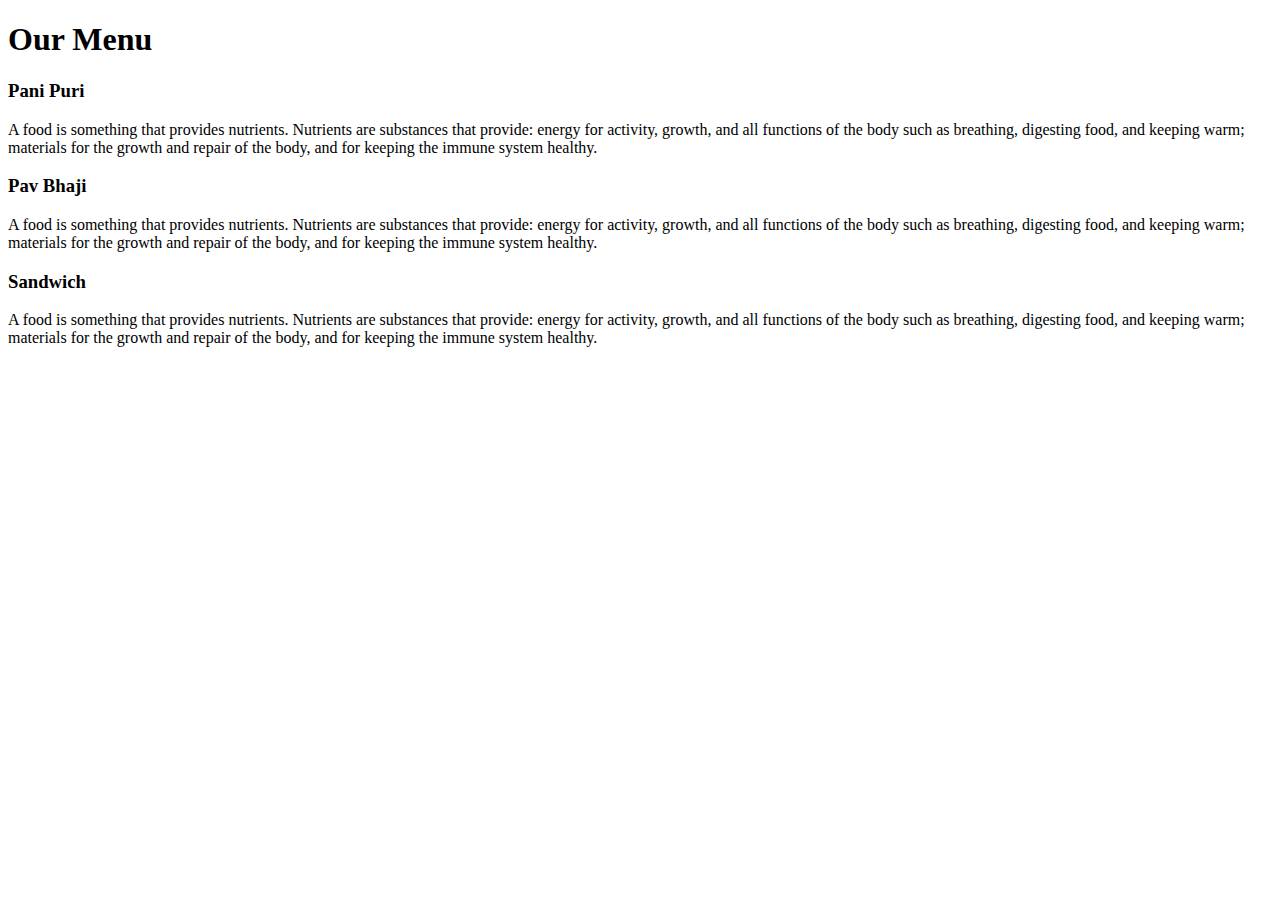
==== site/module2-solution/index.html @ be924bd8 "My first assignment of module2" ====
<!doctype html>
<head>
    <meta charset="utf-8">
    <meta name="viewport" content="width=device-width, initial-scale=1">
    <!-- <link rel="stylesheet" type="text/css" href="ex.css"> -->
    <title>LOCAL FLAVOURS </title>
</head>
<body>

    <h1>Our Menu</h1>
    <div id="row">


        <div class="  col-lg-4 col-md-6 col-sm-12">
            <section class="wrap">
                <h3 id="title1">Pani Puri</h3>
                <p>A food is something that provides nutrients. Nutrients are substances that provide: energy for activity, growth, and all functions of the body such as breathing, digesting food, and keeping warm; materials for the growth and repair of the body, and for keeping the immune system healthy.</p>
            </section>
        </div>
        <div class=" col-lg-4 col-md-6 col-sm-12">
            <section class="wrap">
                <h3 id="title2">Pav Bhaji</h3>
                <p>A food is something that provides nutrients. Nutrients are substances that provide: energy for activity, growth, and all functions of the body such as breathing, digesting food, and keeping warm; materials for the growth and repair of the body, and for keeping the immune system healthy.</p>
            </section>
        </div>
        <div class="col-lg-4 col-md-12 col-sm-12">
            <section class="wrap">
                <h3 id="title3">Sandwich</h3>
                <p>A food is something that provides nutrients. Nutrients are substances that provide: energy for activity, growth, and all functions of the body such as breathing, digesting food, and keeping warm; materials for the growth and repair of the body, and for keeping the immune system healthy.</p>
            </section>
        </div>


    </div>
</body>
    
</html>
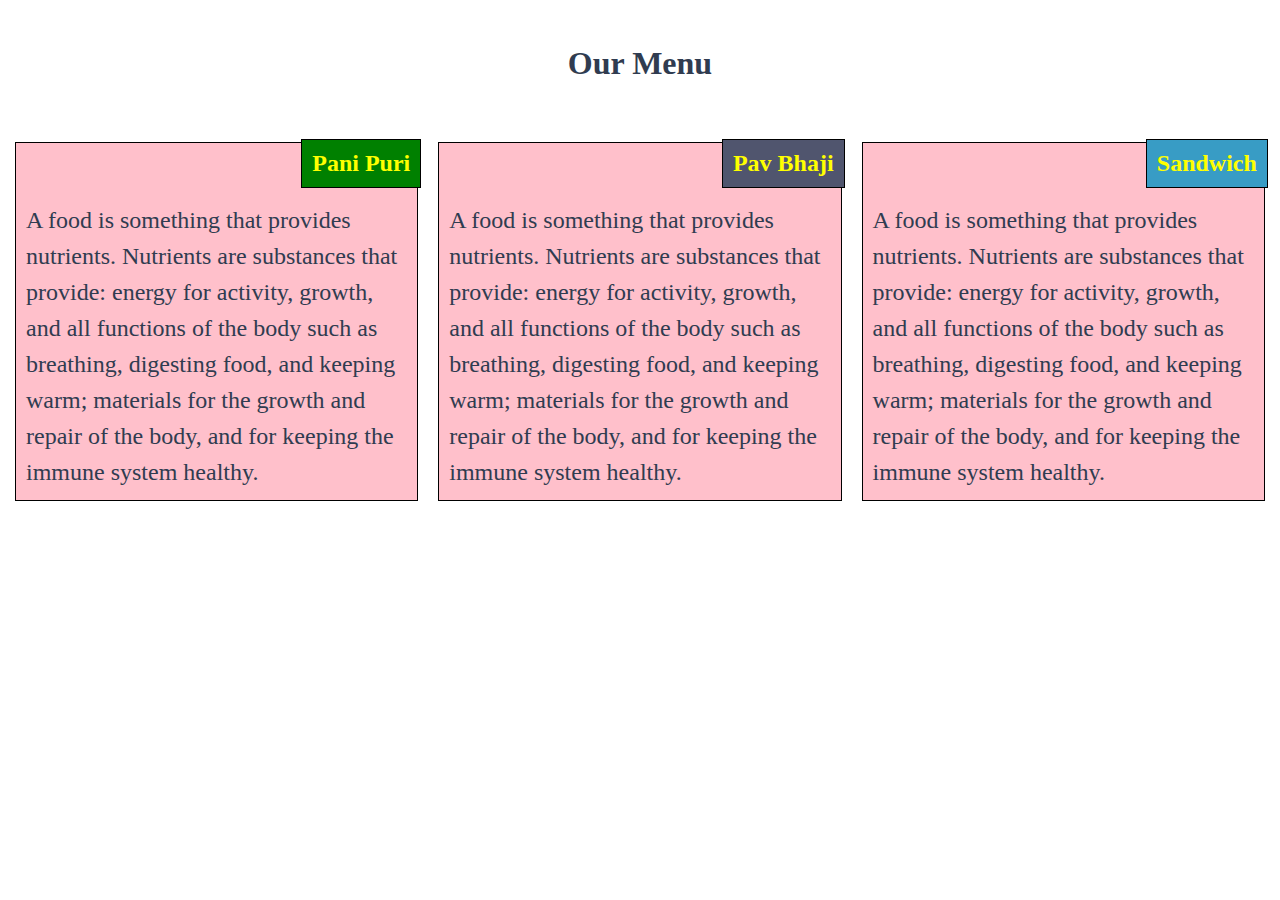
==== commit 57a2a08a: "CSS of module2" ====
--- a/site/module2-solution/index.html
+++ b/site/module2-solution/index.html
@@ -4,7 +4,7 @@
 <head>
     <meta charset="utf-8">
     <meta name="viewport" content="width=device-width, initial-scale=1">
-    <!-- <link rel="stylesheet" type="text/css" href="ex.css"> -->
+    <link rel="stylesheet" type="text/css" href="style.css">
     <title>LOCAL FLAVOURS </title>
 </head>
 <body>
--- a/site/module2-solution/style.css
+++ b/site/module2-solution/style.css
@@ -0,0 +1,112 @@
+
+*{
+    box-sizing: border-box;
+  }
+  
+  body{
+    margin: 0;
+    padding: 0;
+  
+  }
+  
+  @media (min-width: 992px) {
+  
+  .col-lg-4{
+    width: 33.33%;
+    float:left;
+  }
+  
+  }
+  
+  
+  /********** Medium devices  **********/
+  @media (min-width: 768px) and (max-width: 991px) {
+    .col-md-4,
+    .col-md-6 {
+      float: left;    
+    }
+    .col-md-4 {
+      width: 33.33%;
+    }
+    
+    .col-md-6 {
+      width: 50%;
+    }
+    
+    }
+  
+    /********** Small devices **********/
+  @media (max-width: 767px){
+    .col-sm-12 {
+      float:left;
+      width: 100%;
+    }
+  }
+  
+  
+  #row{
+    
+    width: 100%;
+    padding: 5px;
+    
+  }
+  
+  
+  h1{
+    font-family: 'Bahnschrift';
+    color:#303C50;
+    text-align: center;
+    margin: 45px 0;
+  }
+  
+  .wrap{
+    background-color: pink;
+    border: 1px solid black;
+    float: left;
+    margin: 10px;
+  }
+  
+  
+  section>h3{
+    margin:0px;
+    padding: 10px;
+    font-family: 'Bahnschrift';
+    font-size: 1.5em;
+    float: right;
+    clear: both;
+    position: relative;
+    top: -4px;
+    left: 4px;
+  }
+  
+  #title1{
+    background-color: green;
+    border: 1px solid black;
+    color: yellow;
+  
+  }
+  
+  #title2{
+    background-color: #50556e;
+    border: 1px solid black;
+    color: yellow;
+  
+  }
+  
+  #title3{
+    background-color: #389cc5;
+    border: 1px solid black;
+    color: yellow;
+  
+  }
+  section>p{
+    margin: 0px;
+    padding: 10px;
+    float: left;
+    font-family:'Bahnschrift';
+    font-size: 1.5em;
+    line-height: 1.5em;
+    clear: right;
+    color: #303C50;
+  }
+  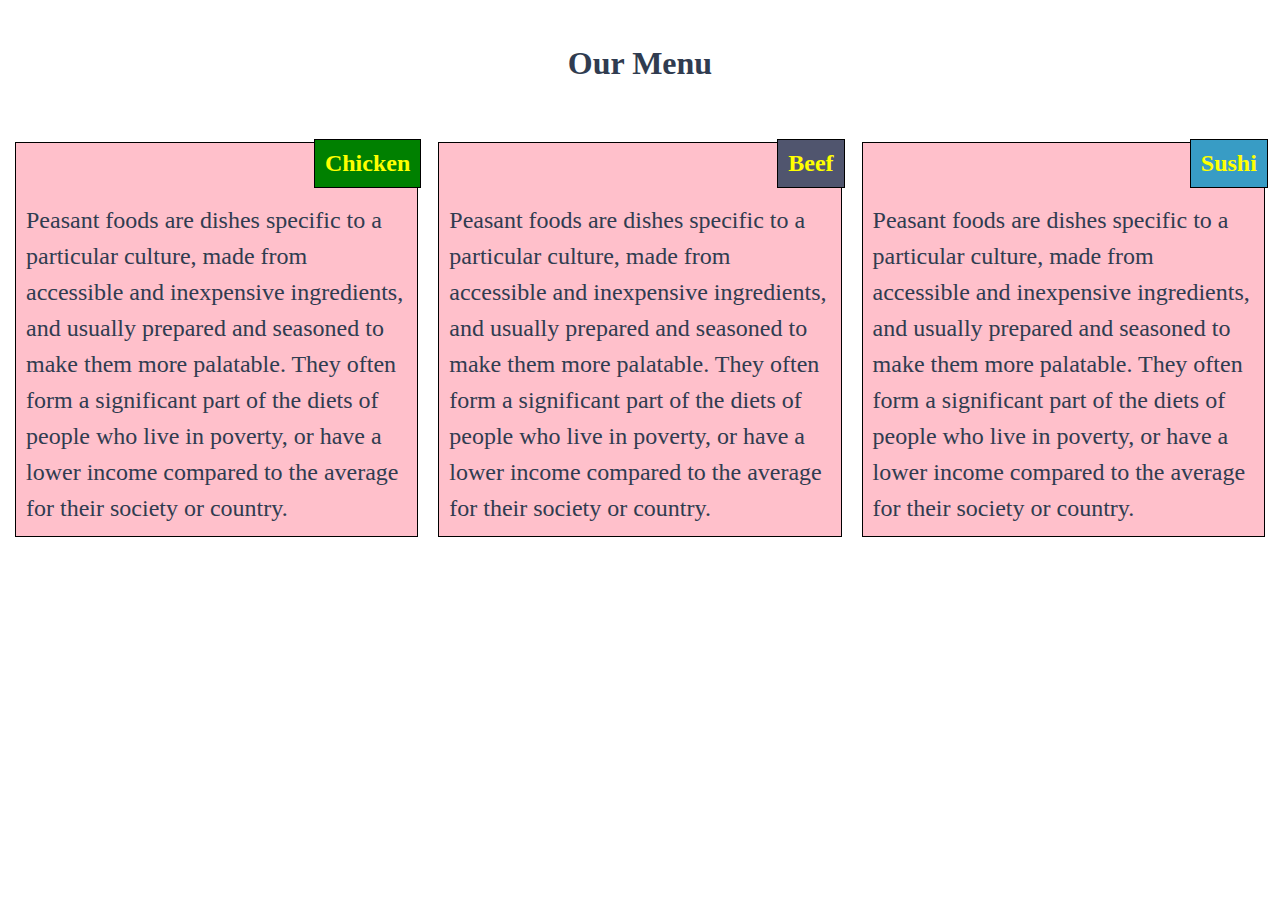
==== commit c037684a: "comments" ====
--- a/site/module2-solution/index.html
+++ b/site/module2-solution/index.html
@@ -1,40 +1,34 @@
-
-
 <!doctype html>
 <head>
     <meta charset="utf-8">
     <meta name="viewport" content="width=device-width, initial-scale=1">
-    <link rel="stylesheet" type="text/css" href="style.css">
-    <title>LOCAL FLAVOURS </title>
+    <link rel="stylesheet" type="text/css" href="css/style.css">
+    <title>ASSIGNMENT SOLUTION FOR MODULE-2 </title>
 </head>
 <body>
 
     <h1>Our Menu</h1>
     <div id="row">
-
-
         <div class="  col-lg-4 col-md-6 col-sm-12">
             <section class="wrap">
-                <h3 id="title1">Pani Puri</h3>
-                <p>A food is something that provides nutrients. Nutrients are substances that provide: energy for activity, growth, and all functions of the body such as breathing, digesting food, and keeping warm; materials for the growth and repair of the body, and for keeping the immune system healthy.</p>
+                <h3 id="title1">Chicken</h3>
+                <p>Peasant foods are dishes specific to a particular culture, made from accessible and inexpensive ingredients, and usually prepared and seasoned to make them more palatable. They often form a significant part of the diets of people who live in poverty, or have a lower income compared to the average for their society or country.</p>
             </section>
         </div>
         <div class=" col-lg-4 col-md-6 col-sm-12">
             <section class="wrap">
-                <h3 id="title2">Pav Bhaji</h3>
-                <p>A food is something that provides nutrients. Nutrients are substances that provide: energy for activity, growth, and all functions of the body such as breathing, digesting food, and keeping warm; materials for the growth and repair of the body, and for keeping the immune system healthy.</p>
+                <h3 id="title2">Beef</h3>
+                <p>Peasant foods are dishes specific to a particular culture, made from accessible and inexpensive ingredients, and usually prepared and seasoned to make them more palatable. They often form a significant part of the diets of people who live in poverty, or have a lower income compared to the average for their society or country.</p>
             </section>
         </div>
         <div class="col-lg-4 col-md-12 col-sm-12">
             <section class="wrap">
-                <h3 id="title3">Sandwich</h3>
-                <p>A food is something that provides nutrients. Nutrients are substances that provide: energy for activity, growth, and all functions of the body such as breathing, digesting food, and keeping warm; materials for the growth and repair of the body, and for keeping the immune system healthy.</p>
+                <h3 id="title3">Sushi</h3>
+                <p>Peasant foods are dishes specific to a particular culture, made from accessible and inexpensive ingredients, and usually prepared and seasoned to make them more palatable. They often form a significant part of the diets of people who live in poverty, or have a lower income compared to the average for their society or country.</p>
             </section>
         </div>
+    </div>
 
-
-    </div>
-</body>
-    
+</body>   
 </html>
 
--- a/site/module2-solution/css/style.css
+++ b/site/module2-solution/css/style.css
@@ -0,0 +1,113 @@
+*{
+    box-sizing: border-box;
+  }
+  
+  body{
+    margin: 0;
+    padding: 0;
+  
+  }
+
+   
+  #row{
+    
+    width: 100%;
+    padding: 5px;
+    
+  }
+  
+  
+  h1{
+    font-family: 'Bahnschrift';
+    color:#303C50;
+    text-align: center;
+    margin: 45px 0;
+  }
+  
+  .wrap {
+    background-color: pink;
+    border: 1px solid black;
+    float: left;
+    margin: 10px;
+  }
+  
+  
+  section > h3 {
+    margin:0px;
+    padding: 10px;
+    font-family: 'Bahnschrift';
+    font-size: 1.5em;
+    float: right;
+    clear: both;
+    position: relative;
+    top: -4px;
+    left: 4px;
+  }
+  
+  #title1 {
+    background-color: green;
+    border: 1px solid black;
+    color: yellow;
+  
+  }
+  
+  #title2 {
+    background-color: #50556e;
+    border: 1px solid black;
+    color: yellow;
+  
+  }
+  
+  #title3 {
+    background-color: #389cc5;
+    border: 1px solid black;
+    color: yellow;
+  
+  }
+  section > p {
+    margin: 0px;
+    padding: 10px;
+    float: left;
+    font-family:'Bahnschrift';
+    font-size: 1.5em;
+    line-height: 1.5em;
+    clear: right;
+    color: #303C50;
+  }
+  
+   /********** Dekstop version devices **********/
+  @media (min-width: 992px) {
+  .col-lg-4{
+    width: 33.33%;
+    float:left;
+  }
+  
+  }
+  
+    /********** Mobile version devices **********/
+    @media (max-width: 767px){
+      .col-sm-12 {
+        float:left;
+        width: 100%;
+      }
+    }
+
+  /********** Tablet version devices  **********/
+  @media (min-width: 768px) and (max-width: 991px) {
+    .col-md-4,
+    .col-md-6 {
+      float: left;    
+    }
+    .col-md-4 {
+      width: 33.33%;
+    }
+    
+    .col-md-6 {
+      width: 50%;
+    }
+    
+    }
+  
+  
+  
+ 